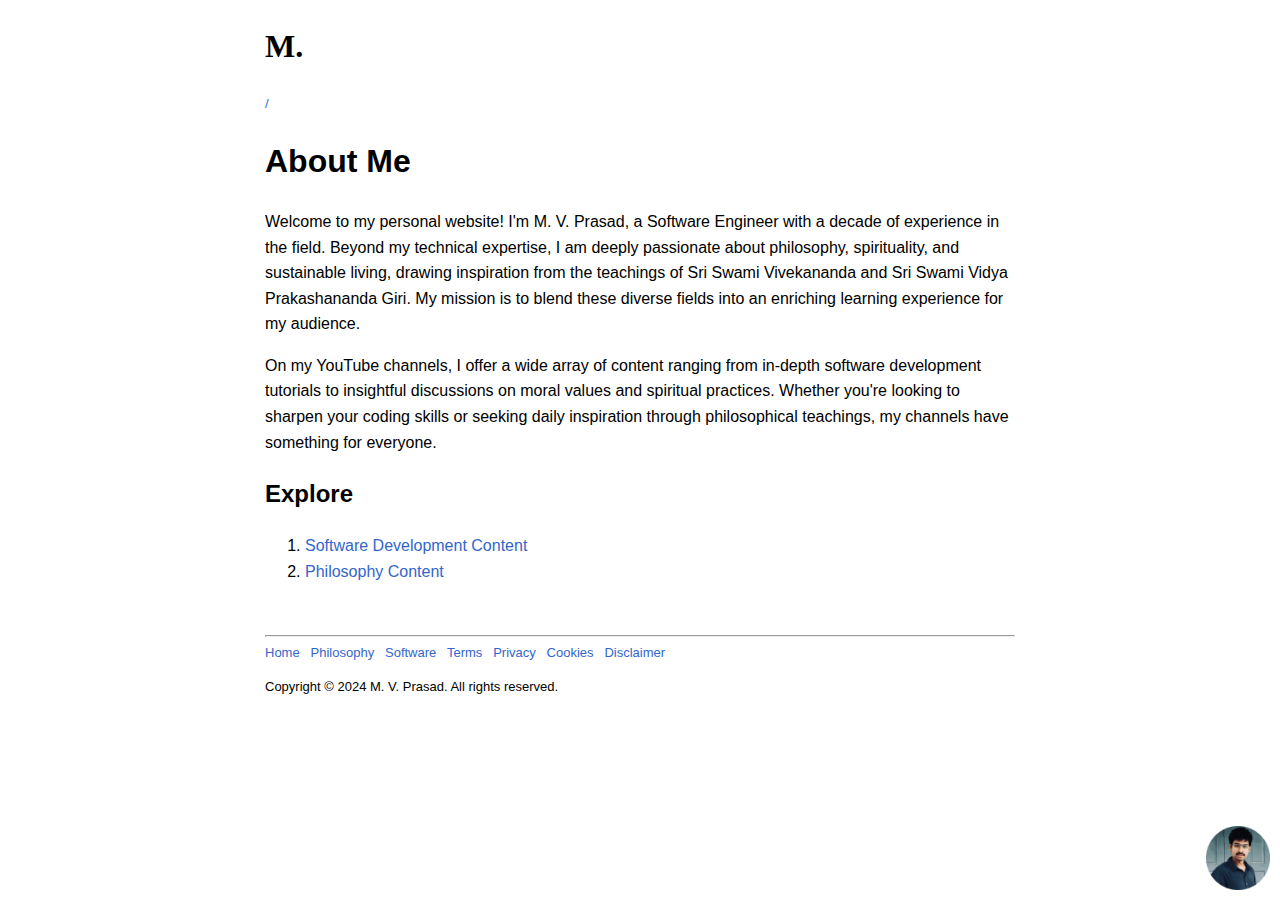
==== index.html @ 4f7289ca "first commit" ====
<!DOCTYPE html>
<html lang="en">

<head>
    <meta charset="UTF-8">
    <meta name="viewport" content="width=device-width, initial-scale=1.0">
    <title>M. V. Prasad | Software Development Course Videos | Philosophy Course Videos | Meditation</title>
    <link rel="icon" type="image/png" href="icon.png">
    <link rel="stylesheet" href="styles.css">
</head>

<body>
    <header>
        <h1 title="M. V. Prasad">M.</h1>
        <p><a href="/">/</a></p>
    </header>
    <main>
        <img src="icon.png" width="64" height="64" id="icon">

        <section>
            <h1 title="M. V. Prasad">About Me</h1>
            <p>Welcome to my personal website! I'm M. V. Prasad, a Software Engineer with a decade of experience in the
                field. Beyond my technical expertise, I am deeply passionate about philosophy, spirituality, and
                sustainable living, drawing inspiration from the teachings of Sri Swami Vivekananda and Sri Swami Vidya
                Prakashananda Giri. My mission is to blend these diverse fields into an enriching learning experience
                for my audience.</p>

            <p>On my YouTube channels, I offer a wide array of content ranging from in-depth software development
                tutorials to insightful discussions on moral values and spiritual practices. Whether you're looking to
                sharpen your coding skills or seeking daily inspiration through philosophical teachings, my channels
                have something for everyone.</p>
        </section>

        <h2>Explore</h2>
        <ol>
            <li><a href="software-development-content.html">Software Development Content</a></li>
            <li><a href="philosophy-content.html">Philosophy Content</a></li>
        </ol>

    </main>


    <footer>
        <hr>
        <nav>
            <a href="/">Home</a> &nbsp;
            <a href="philosophy-content.html">Philosophy</a> &nbsp;
            <a href="software-development-content.html">Software</a> &nbsp;
            <a href="terms.html">Terms</a> &nbsp;
            <a href="privacy.html">Privacy</a> &nbsp;
            <a href="cookie-policy.html">Cookies</a> &nbsp;
            <a href="disclaimer.html">Disclaimer</a> &nbsp;
        </nav>
        <p>Copyright &copy; 2024 M. V. Prasad. All rights reserved.</p>
    </footer>

</body>

</html>
---- styles.css ----
body {
    font-family: system, -apple-system, ".SFNSText-Regular", "San Francisco", "Roboto", "Segoe UI", "Helvetica Neue", "Lucida Grande", sans-serif;
    line-height: 1.6;
}

header h1 {
    font-family: serif;
}

header p {
    font-size: small;
}


main,
footer,
header {
    margin: auto;
    max-width: 750px;
    padding: 0 20px;
}

a {
    text-decoration: none;
    color: #36c;
}


footer {
    font-size: small;
    margin-top: 50px;
}

#icon {
    position: fixed;
    bottom: 10px;
    right: 10px;
    cursor: pointer;
    z-index: 1000;
}

pre {
    background-color: #f6f6f6;
    overflow-x: auto;
}
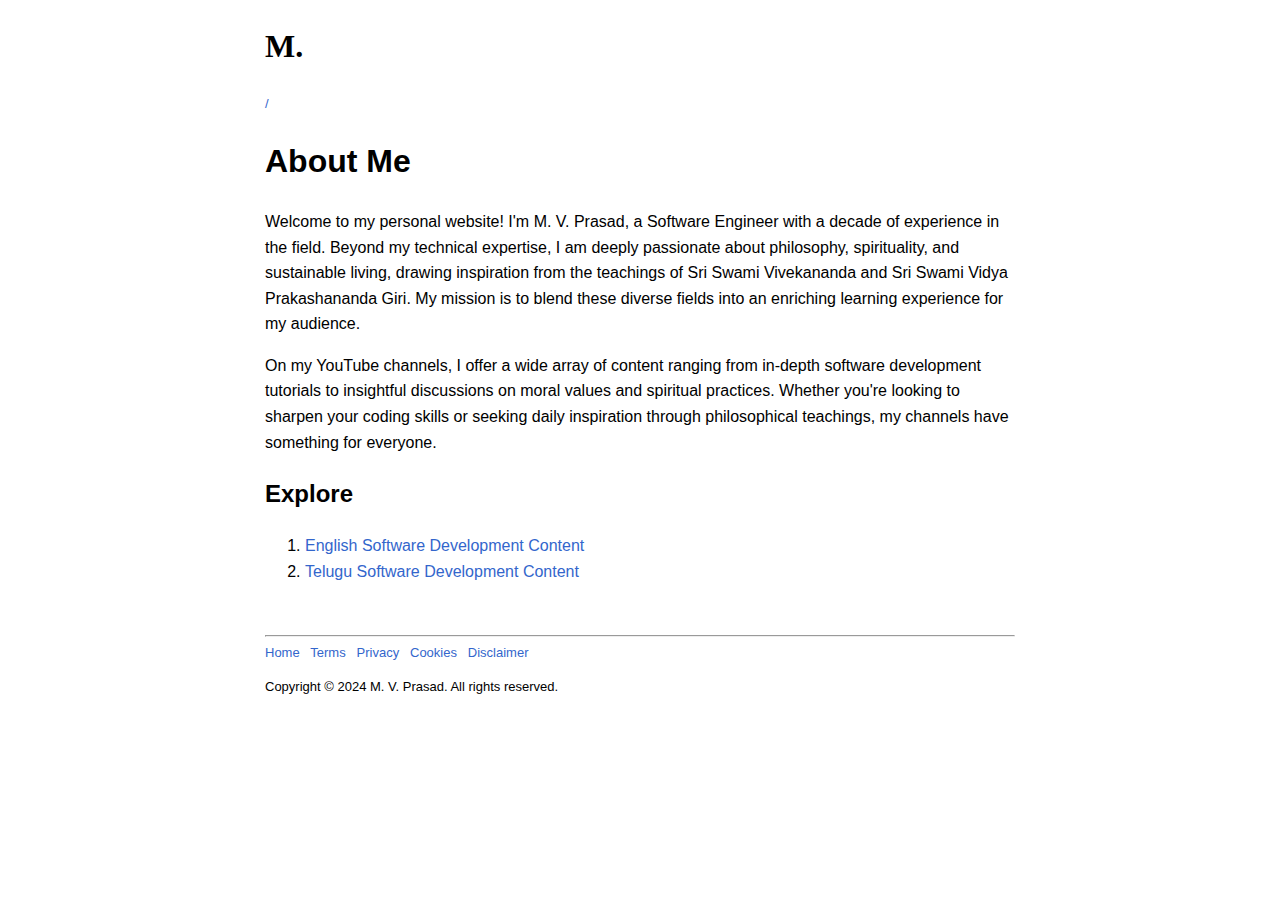
==== commit 0941d1a0: "Update Homepage" ====
--- a/index.html
+++ b/index.html
@@ -15,7 +15,7 @@
         <p><a href="/">/</a></p>
     </header>
     <main>
-        <img src="icon.png" width="64" height="64" id="icon">
+        <a href="https://www.youtube.com/@MV.PrasadTech" target="_blank"><img src="icon.png" width="64" height="64" id="icon"></a>
 
         <section>
             <h1 title="M. V. Prasad">About Me</h1>
@@ -33,9 +33,13 @@
 
         <h2>Explore</h2>
         <ol>
+            <li><a href="https://www.youtube.com/@MV.Prasad" target="_blank">English Software Development Content</a></li>
+            <li><a href="https://www.youtube.com/@MV.PrasadTelugu" target="_blank">Telugu Software Development Content</a></li>
+        </ol>
+<!--         <ol>
             <li><a href="software-development-content.html">Software Development Content</a></li>
             <li><a href="philosophy-content.html">Philosophy Content</a></li>
-        </ol>
+        </ol> -->
 
     </main>
 
@@ -44,8 +48,8 @@
         <hr>
         <nav>
             <a href="/">Home</a> &nbsp;
-            <a href="philosophy-content.html">Philosophy</a> &nbsp;
-            <a href="software-development-content.html">Software</a> &nbsp;
+<!--             <a href="philosophy-content.html">Philosophy</a> &nbsp;
+            <a href="software-development-content.html">Software</a> &nbsp; -->
             <a href="terms.html">Terms</a> &nbsp;
             <a href="privacy.html">Privacy</a> &nbsp;
             <a href="cookie-policy.html">Cookies</a> &nbsp;
--- a/styles.css
+++ b/styles.css
@@ -32,6 +32,7 @@
 }
 
 #icon {
+    display: none;
     position: fixed;
     bottom: 10px;
     right: 10px;
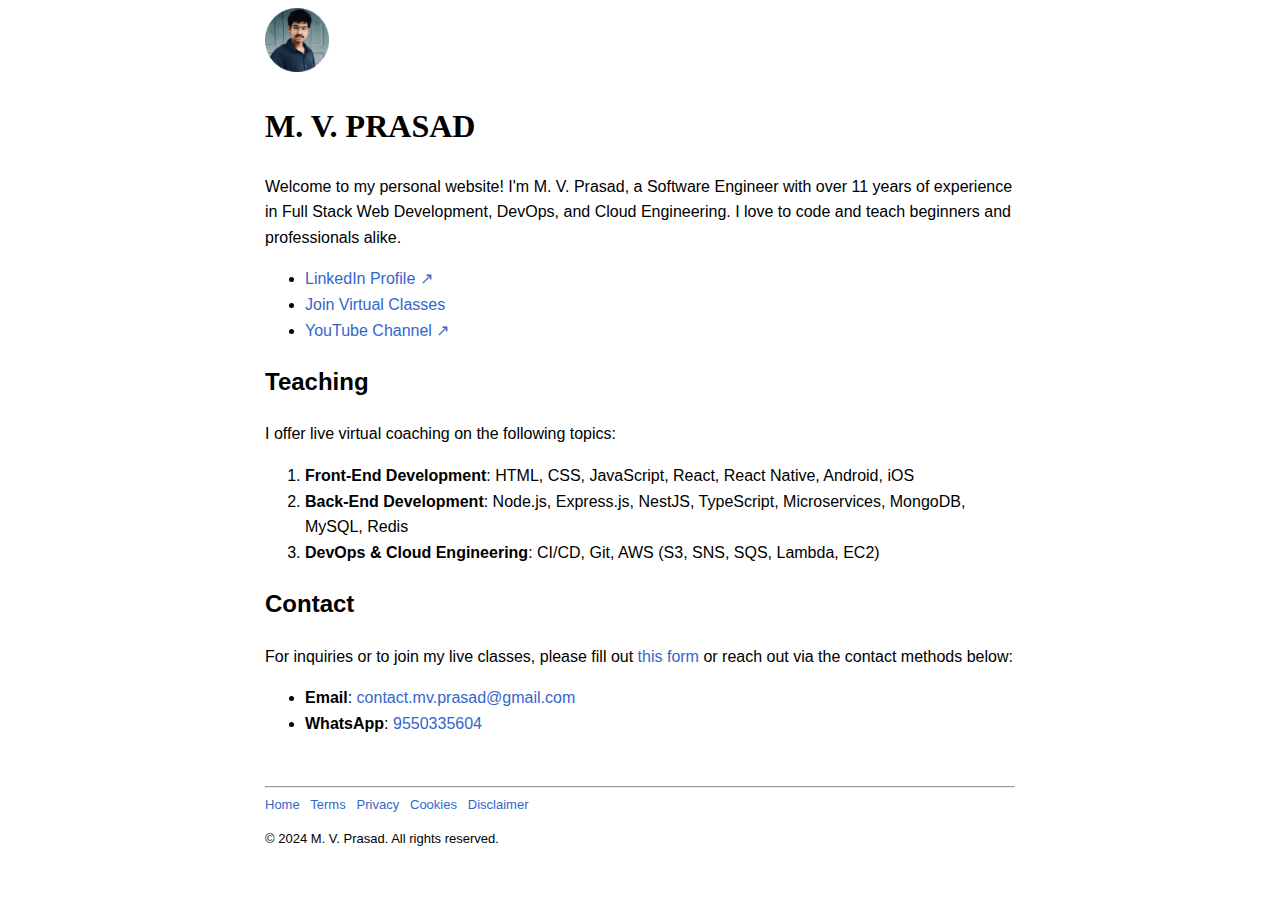
==== commit 17f88a58: "Update Content" ====
--- a/index.html
+++ b/index.html
@@ -4,60 +4,84 @@
 <head>
     <meta charset="UTF-8">
     <meta name="viewport" content="width=device-width, initial-scale=1.0">
-    <title>M. V. Prasad | Software Development Course Videos | Philosophy Course Videos | Meditation</title>
+    <title>M. V. Prasad | Full Stack Web Development & Cloud Engineering Coaching</title>
+
+    <!-- Meta Tags for SEO -->
+    <meta name="description"
+        content="M. V. Prasad offers live virtual coaching on Full Stack Web Development, Front-End, Back-End Development, and Cloud Engineering including HTML, CSS, JavaScript, React, NodeJS, AWS, and more.">
+    <meta name="keywords"
+        content="Full Stack Web Development, Cloud Engineering, Live Coaching, HTML, CSS, JavaScript, React, NodeJS, AWS, Virtual Classes">
+    <meta name="author" content="M. V. Prasad">
+
+    <!-- Open Graph Meta Tags for social media sharing -->
+    <meta property="og:title" content="M. V. Prasad | Full Stack Web Development & Cloud Engineering Coaching">
+    <meta property="og:description"
+        content="Join M. V. Prasad's live virtual classes on Full Stack Development and Cloud Engineering. Learn HTML, CSS, JS, React, AWS, and more.">
+    <meta property="og:image" content="icon.png">
+    <meta property="og:url" content="https://yourwebsite.com">
+
     <link rel="icon" type="image/png" href="icon.png">
     <link rel="stylesheet" href="styles.css">
 </head>
 
 <body>
     <header>
-        <h1 title="M. V. Prasad">M.</h1>
-        <p><a href="/">/</a></p>
+        <a href="https://docs.google.com/forms/d/e/1FAIpQLSerLP75i-rqp_7ZiYn26fxDnQ0UqL_nAOT3_2LUnR-Nn15brQ/viewform?usp=sf_link"
+                        target="_blank"><img src="icon.png" width="64" height="64"></a>
+        <h1 title="M. V. Prasad">M. V. PRASAD</h1>
+
     </header>
+
     <main>
-        <a href="https://www.youtube.com/@MV.PrasadTech" target="_blank"><img src="icon.png" width="64" height="64" id="icon"></a>
-
-        <section>
-            <h1 title="M. V. Prasad">About Me</h1>
-            <p>Welcome to my personal website! I'm M. V. Prasad, a Software Engineer with a decade of experience in the
-                field. Beyond my technical expertise, I am deeply passionate about philosophy, spirituality, and
-                sustainable living, drawing inspiration from the teachings of Sri Swami Vivekananda and Sri Swami Vidya
-                Prakashananda Giri. My mission is to blend these diverse fields into an enriching learning experience
-                for my audience.</p>
-
-            <p>On my YouTube channels, I offer a wide array of content ranging from in-depth software development
-                tutorials to insightful discussions on moral values and spiritual practices. Whether you're looking to
-                sharpen your coding skills or seeking daily inspiration through philosophical teachings, my channels
-                have something for everyone.</p>
+        <section id="about">
+            <p>Welcome to my personal website! I'm M. V. Prasad, a Software Engineer with over 11 years of experience in
+                Full Stack Web Development, DevOps, and Cloud Engineering. I love to code and teach beginners and
+                professionals alike.</p>
+            <ul>
+                <li><a href="https://linkedin.com/in/varaprasadmaruboina" target="_blank">LinkedIn Profile &#8599;</a>
+                </li>
+                <li><a href="https://docs.google.com/forms/d/e/1FAIpQLSerLP75i-rqp_7ZiYn26fxDnQ0UqL_nAOT3_2LUnR-Nn15brQ/viewform?usp=sf_link"
+                        target="_blank">Join Virtual Classes</a></li>
+                <li><a href="https://www.youtube.com/@MV.Prasad" target="_blank">YouTube Channel &#8599;</a></li>
+            </ul>
         </section>
 
-        <h2>Explore</h2>
-        <ol>
-            <li><a href="https://www.youtube.com/@MV.Prasad" target="_blank">English Software Development Content</a></li>
-            <li><a href="https://www.youtube.com/@MV.PrasadTelugu" target="_blank">Telugu Software Development Content</a></li>
-        </ol>
-<!--         <ol>
-            <li><a href="software-development-content.html">Software Development Content</a></li>
-            <li><a href="philosophy-content.html">Philosophy Content</a></li>
-        </ol> -->
+        <section id="teaching">
+            <h2>Teaching</h2>
+            <p>I offer live virtual coaching on the following topics:</p>
+            <ol>
+                <li><strong>Front-End Development</strong>: HTML, CSS, JavaScript, React, React Native, Android, iOS
+                </li>
+                <li><strong>Back-End Development</strong>: Node.js, Express.js, NestJS, TypeScript, Microservices,
+                    MongoDB, MySQL, Redis</li>
+                <li><strong>DevOps & Cloud Engineering</strong>: CI/CD, Git, AWS (S3, SNS, SQS, Lambda, EC2)</li>
+            </ol>
+        </section>
 
+        <section id="contact">
+            <h2>Contact</h2>
+            <p>For inquiries or to join my live classes, please fill out <a
+                    href="https://docs.google.com/forms/d/e/1FAIpQLSerLP75i-rqp_7ZiYn26fxDnQ0UqL_nAOT3_2LUnR-Nn15brQ/viewform?usp=sf_link"
+                    target="_blank">this form</a> or reach out via the contact methods below:</p>
+            <ul>
+                <li><strong>Email</strong>: <a href="mailto:contact.mv.prasad@gmail.com">contact.mv.prasad@gmail.com</a>
+                </li>
+                <li><strong>WhatsApp</strong>: <a href="https://wa.me/+919550335604" target="_blank">9550335604</a></li>
+            </ul>
+        </section>
     </main>
-
 
     <footer>
         <hr>
         <nav>
             <a href="/">Home</a> &nbsp;
-<!--             <a href="philosophy-content.html">Philosophy</a> &nbsp;
-            <a href="software-development-content.html">Software</a> &nbsp; -->
             <a href="terms.html">Terms</a> &nbsp;
             <a href="privacy.html">Privacy</a> &nbsp;
             <a href="cookie-policy.html">Cookies</a> &nbsp;
-            <a href="disclaimer.html">Disclaimer</a> &nbsp;
+            <a href="disclaimer.html">Disclaimer</a>
         </nav>
-        <p>Copyright &copy; 2024 M. V. Prasad. All rights reserved.</p>
+        <p>&copy; 2024 M. V. Prasad. All rights reserved.</p>
     </footer>
-
 </body>
 
 </html>--- a/styles.css
+++ b/styles.css
@@ -31,16 +31,8 @@
     margin-top: 50px;
 }
 
-#icon {
-    display: none;
-    position: fixed;
-    bottom: 10px;
-    right: 10px;
-    cursor: pointer;
-    z-index: 1000;
-}
 
 pre {
     background-color: #f6f6f6;
     overflow-x: auto;
-}+}
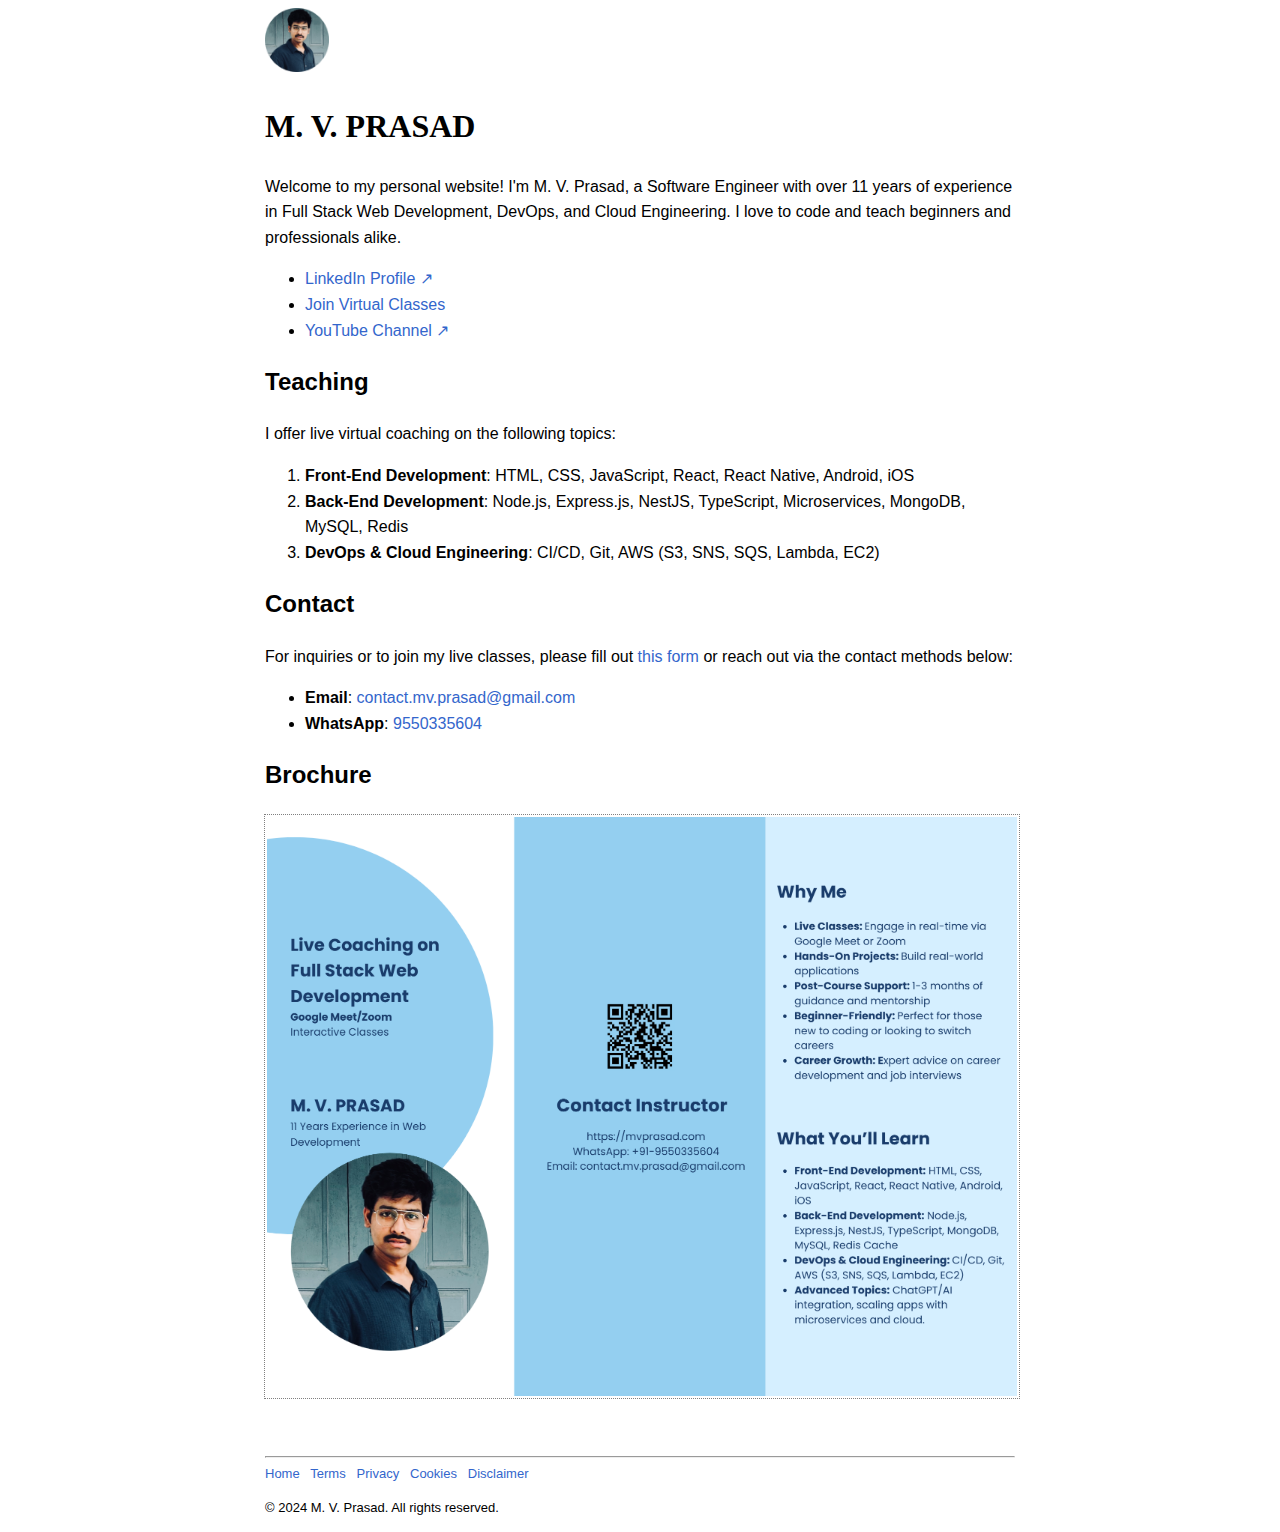
==== commit 423883e0: "Add bro" ====
--- a/index.html
+++ b/index.html
@@ -18,7 +18,7 @@
     <meta property="og:description"
         content="Join M. V. Prasad's live virtual classes on Full Stack Development and Cloud Engineering. Learn HTML, CSS, JS, React, AWS, and more.">
     <meta property="og:image" content="icon.png">
-    <meta property="og:url" content="https://yourwebsite.com">
+    <meta property="og:url" content="https://mvprasad.com">
 
     <link rel="icon" type="image/png" href="icon.png">
     <link rel="stylesheet" href="styles.css">
@@ -27,7 +27,7 @@
 <body>
     <header>
         <a href="https://docs.google.com/forms/d/e/1FAIpQLSerLP75i-rqp_7ZiYn26fxDnQ0UqL_nAOT3_2LUnR-Nn15brQ/viewform?usp=sf_link"
-                        target="_blank"><img src="icon.png" width="64" height="64"></a>
+                        target="_blank" title="M. V. PRASAD"><img src="icon.png" width="64" height="64" alt="M. V. PRASAD"></a>
         <h1 title="M. V. Prasad">M. V. PRASAD</h1>
 
     </header>
@@ -40,8 +40,7 @@
             <ul>
                 <li><a href="https://linkedin.com/in/varaprasadmaruboina" target="_blank">LinkedIn Profile &#8599;</a>
                 </li>
-                <li><a href="https://docs.google.com/forms/d/e/1FAIpQLSerLP75i-rqp_7ZiYn26fxDnQ0UqL_nAOT3_2LUnR-Nn15brQ/viewform?usp=sf_link"
-                        target="_blank">Join Virtual Classes</a></li>
+                <li><a href="live-virtual-coaching.html">Join Virtual Classes</a></li>
                 <li><a href="https://www.youtube.com/@MV.Prasad" target="_blank">YouTube Channel &#8599;</a></li>
             </ul>
         </section>
@@ -69,6 +68,11 @@
                 <li><strong>WhatsApp</strong>: <a href="https://wa.me/+919550335604" target="_blank">9550335604</a></li>
             </ul>
         </section>
+
+        <section>
+            <h2>Brochure</h2>
+            <img src="Live-Coaching-on-Full-Stack-Web-Development-Br.png" style="width: 100%;outline: 1px dotted grey; border: 2px solid white;">
+        </section>
     </main>
 
     <footer>
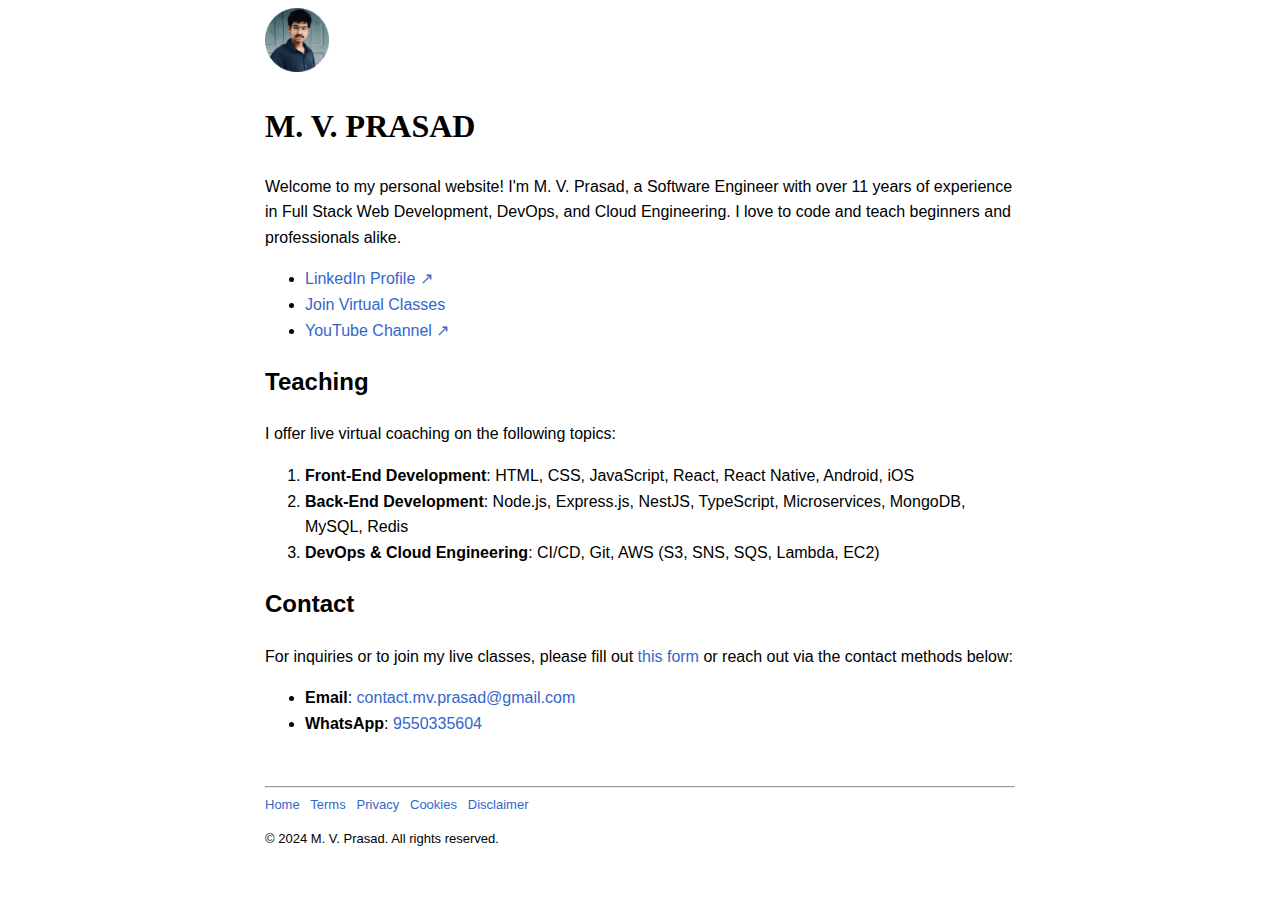
==== commit 8b720803: "Remove" ====
--- a/index.html
+++ b/index.html
@@ -69,10 +69,6 @@
             </ul>
         </section>
 
-        <section>
-            <h2>Brochure</h2>
-            <img src="Live-Coaching-on-Full-Stack-Web-Development-Br.png" style="width: 100%;outline: 1px dotted grey; border: 2px solid white;">
-        </section>
     </main>
 
     <footer>
